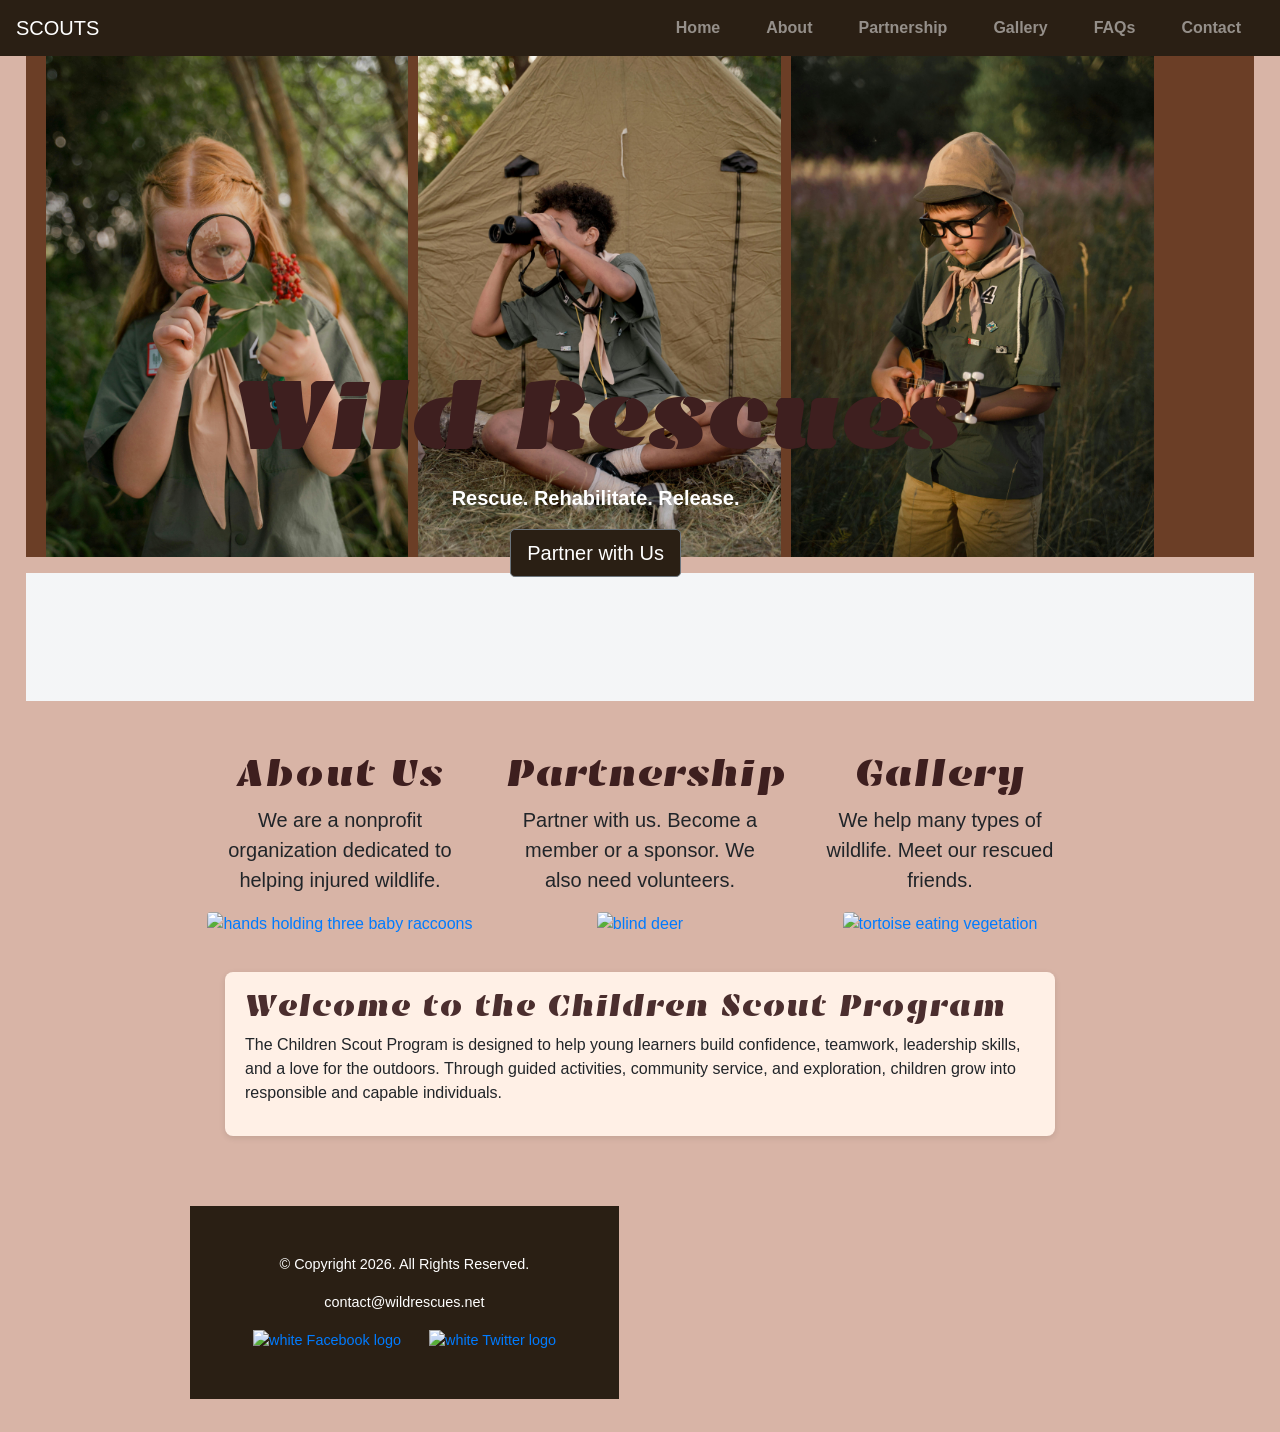
==== index.html @ b506e67f "Add files via upload" ====
<!-- Author: Tracy Oshonwoh | Date: February 24, 2026 -->
<!DOCTYPE html>
<html lang="en">
<head>
    <link rel="stylesheet" href="style.css">
    <meta charset="utf-8">
    <meta name="description" content="Wild Rescues is a local nonprofit organization dedicated to helping injured, neglected, or orphaned wildlife.">
    <title>Children Scout Program | Children Scout</title>

    <!-- Google Fonts -->
    <link rel="preconnect" href="https://fonts.googleapis.com">
    <link rel="preconnect" href="https://fonts.gstatic.com" crossorigin>
    <link href="https://fonts.googleapis.com/css2?family=Emblema+One&family=Lora&display=swap" rel="stylesheet">

</head>

<body>
<body>
    <!-- Skip to Content Link -->
    <a href="#content" class="skip">Skip to Content</a>

<header>
 <!-- Bootstrap CSS -->
    <link href="https://cdn.jsdelivr.net/npm/bootstrap@4.6.2/dist/css/bootstrap.min.css" rel="stylesheet">

<nav>
    <ul>
    <div class="image-row sticky">
        <img src="scout1.jpg" alt="Logo" width ="200" height="200">
        <img src="scout2.jpg" alt="Logo" width ="200" height="200">
        <img src="scout8.jpg" alt="Logo" width ="200" height="200">   
    </div>
  </ul>
</nav>

    <div class="mobile">
        <h1>🌲 Children Scout Program</h1>
        <h2>Learn. Lead. Explore.</h2>
    </div>
<!-- Bootstrap Navigation Bar -->
<nav class="navbar navbar-expand-sm navbar-dark bg-brown fixed-top">
    <a class="navbar-brand" href="index.html">SCOUTS</a>

    <button class="navbar-toggler" type="button" data-toggle="collapse" data-target="#navbarResponsive">
        <span class="navbar-toggler-icon"></span>
    </button>
     <!-- Navbar Links -->
    <div class="collapse navbar-collapse" id="navbarResponsive">
        <ul class="navbar-nav ml-auto">
            <li class="nav-item"><a class="nav-link" href="index.html">Home</a></li>
            <li class="nav-item"><a class="nav-link" href="about1.html">About</a></li>
            <li class="nav-item"><a class="nav-link" href="partnership.html">Partnership</a></li>
            <li class="nav-item"><a class="nav-link" href="gallery.html">Gallery</a></li>
            <li class="nav-item"><a class="nav-link" href="faqs.html">FAQs</a></li>
            <li class="nav-item"><a class="nav-link" href="contact1.html">Contact</a></li>
        </ul>
    </div>
</nav>

<!-- Header and Hero Image -->
<header class="jumbotron jumbotron-fluid hero text-center text-white mb-0">
    <div class="container welcome">
        <h1 class="display-1 font-weight-bolder">Wild Rescues</h1>
        <p class="lead font-weight-bold">Rescue. Rehabilitate. Release.</p>
        <a href="#" role="button" class="btn btn-outline-secondary btn-lg text-white bg-brown">
            Partner with Us
        </a>
    </div>
</header>

<!-- Main Content Area -->
<main class="container-fluid mt-5">

    <div class="row text-center">

        <div class="col-sm-4">
            <h1>About Us</h1>
            <p class="lead">We are a nonprofit organization dedicated to helping injured wildlife.</p>
            <figure>
                <a href="#"><img src="images/baby-raccoons.jpg" alt="hands holding three baby raccoons" class="img-fluid rounded"></a>
            </figure>
        </div>

        <div class="col-sm-4">
            <h1>Partnership</h1>
            <p class="lead">Partner with us. Become a member or a sponsor. We also need volunteers.</p>
            <figure>
                <a href="#"><img src="images/blind-deer.jpg" alt="blind deer" class="img-fluid rounded"></a>
            </figure>
        </div>

        <div class="col-sm-4">
            <h1>Gallery</h1>
            <p class="lead">We help many types of wildlife. Meet our rescued friends.</p>
            <figure>
                <a href="#"><img src="images/tortoise.jpg" alt="tortoise eating vegetation" class="img-fluid rounded"></a>
            </figure>
        </div>

 
<main id="content">
    <section>
        <h2>Welcome to the Children Scout Program</h2>
        <p>
            The Children Scout Program is designed to help young learners build confidence,
            teamwork, leadership skills, and a love for the outdoors. Through guided activities,
            community service, and exploration, children grow into responsible and capable individuals.
        </p>
    </section>
</main>

<!-- Footer -->
<footer class="jumbotron jumbotron-fluid text-center p-5 bg-brown mb-0">
    <div class="container text-white">
        <p>&copy; Copyright 2026. All Rights Reserved.</p>
        <p>
            <a href="mailto:contact@wildrescues.net" class="text-white">
                contact@wildrescues.net
            </a>
        </p>
        <a href="https://www.facebook.com" target="_blank">
            <img src="images/facebook-logo.png" alt="white Facebook logo" class="pr-4">
        </a>
        <a href="https://twitter.com" target="_blank">
            <img src="images/twitter-logo.png" alt="white Twitter logo">
        </a>
    </div>
</footer>

<!-- Scripts -->
<script src="https://code.jquery.com/jquery-3.5.1.slim.min.js"></script>
<script src="https://cdn.jsdelivr.net/npm/bootstrap@4.6.2/dist/js/bootstrap.bundle.min.js"></script>
<script src="scripts/script.js"></script>

</body>
</html>
---- style.css ----
/* ------------------ General Styles ------------------ */
body {
    font-family: 'Lora', serif;
    margin: 0;
    padding: 0;
    line-height: 1.6;
    background-color: #f5ebe0; /* light brown background */
    color: #4b2e2e; /* dark brown text */
}

h1, h2, h3 {
    font-family: 'Emblema One', cursive;
    margin: 0.5em 0;
    color: #3e1f1f; /* darker brown for headers */
}

a {
    text-decoration: none;
    color: #6b3e26; /* brown links */
}

ul {
    list-style-type: none;
    padding: 0;
    margin: 0;
}
.hero {
    background-image: linear-gradient(rgba(255, 255, 255, 0.5),
    rgba(255, 255, 255, 0.5)),
    url("../images/baby-hawk.jpg");
    background-size: cover;
    background-repeat: no-repeat;
    background-position: right;
}
.welcome {
    position: absolute;
    top: 40%;
}
.display-1 {
    font-size: 4em;
}
.bg-brown {
    background-color: #2a1f14 !important;
}

/* ------------------ Image Styles ------------------ */
img {
    max-width: 100%;
    display: inline-block; 
    margin-right: 10px; 
    vertical-align: middle;
}

/* Example CSS Reset */
img, video, h1, h2, h3, p {
  margin: 0;
  padding: 0;
  border: 0;
}
/* Style rules for skip navigation link */
.skip {
    position: absolute;
    left: -999px;
}

.skip:focus {
    left: 10px;
    top: 10px;
    background: #000;
    color: #fff;
    padding: 5px;
}

.image-row {
    display: flex;
    flex-wrap: wrap;
    gap: 10px;
}

.image-row img {
    width: 30%;
    height: auto;
}

/* ------------------ Mobile vs Tab-Desk ------------------ */
.mobile {
    display: block;
}

.tab-desk {
    display: none;
}

/* ------------------ Header Area ------------------ */
header {
    background-color:#d8b4a6; /* medium brown */
    padding: 1% 2%;
}

.mobile h1,
.mobile h3 {
    padding: 2%;
    text-align: center;
}

/* ------------------ Navigation Styles ------------------ */
nav {
    background-color: #6b3e26; /* dark brown nav */
}

nav ul {
    display: flex;
    justify-content: flex-start;
    flex-wrap: wrap;
}

nav ul li {
    margin: 0 15px;
}

nav ul li a {
    color: #4b2e2e; /* dark brown text */
    font-weight: bold;
    padding: 10px 0;
    display: block;
}

nav ul li a:hover {
    text-decoration: underline;
}

/* ------------------ Main Content Styles ------------------ */
main {
    max-width: 900px;
    margin: 20px; /* left-aligned */
    padding: 0 15px;
    text-align: left;
}

section {
    background-color: #fff0e6; /* lighter brown card */
    padding: 15px 20px;
    border-radius: 8px;
    box-shadow: 0 2px 6px rgba(0,0,0,0.1);
    margin-bottom: 30px;
}

section h2 {
    color: #4b2e2e;
}

/* ------------------ Footer Styles ------------------ */
footer {
    background-color: #3e1f1f; /* very dark brown */
    color: #f5ebe0; /* light text */
    text-align: center;
    padding: 15px 0;
    margin-top: 20px;
    font-size: 0.9em;
}

/* ------------------ Responsive Styles ------------------ */
@media (min-width: 768px) {
    .mobile {
        display: none;
    }
.social img {
    display: inline-block;
    padding: 4%;
}
    .tab-desk {
        display: block;
    }
/* Tablet Viewport: Style rules for footer area */

footer {
    overflow: auto;
}

.copyright {
    float: left;
    width: 65%;
}

.social {
    float: right;
    width: 25%;
}
    nav ul {
        justify-content: flex-start;
        padding-left: 20px;
    }
}
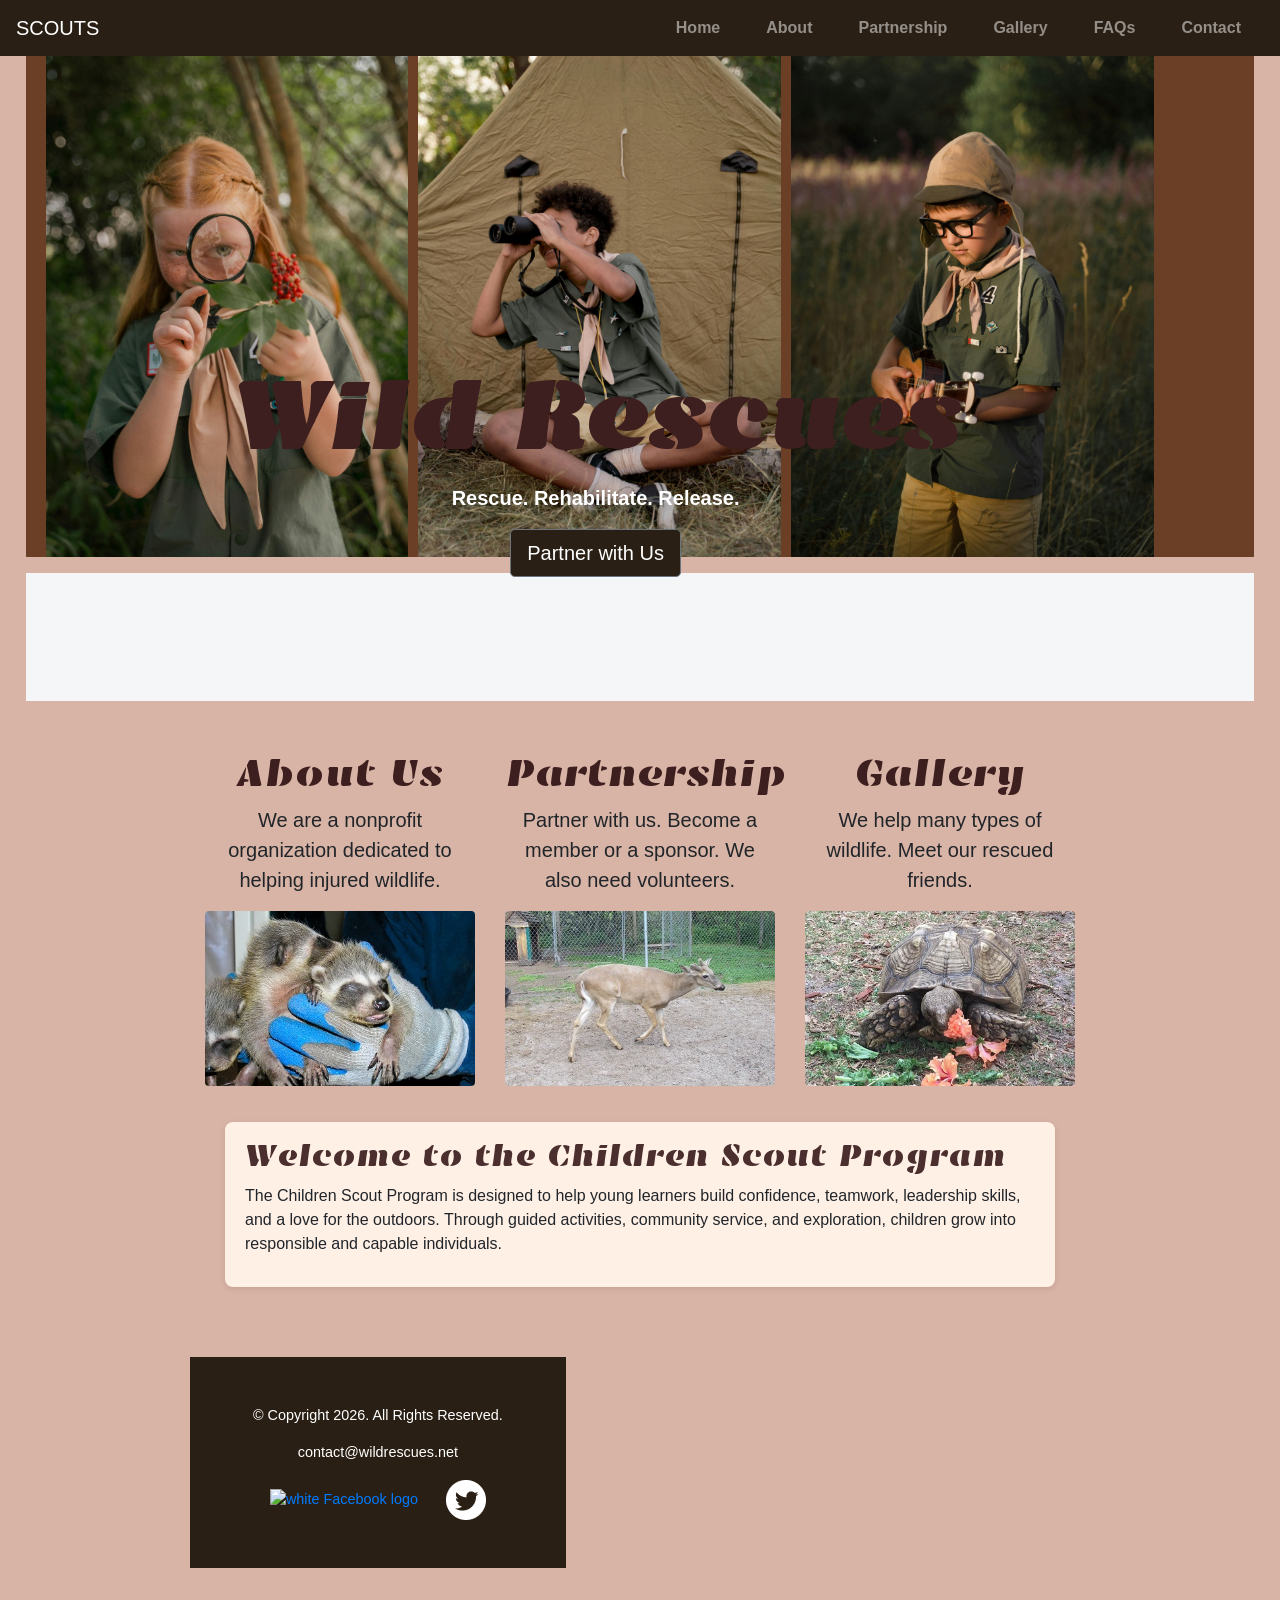
==== commit 6e75021d: "Update index.html" ====
--- a/index.html
+++ b/index.html
@@ -77,7 +77,7 @@
             <h1>About Us</h1>
             <p class="lead">We are a nonprofit organization dedicated to helping injured wildlife.</p>
             <figure>
-                <a href="#"><img src="images/baby-raccoons.jpg" alt="hands holding three baby raccoons" class="img-fluid rounded"></a>
+                <a href="#"><img src="baby-raccoons.jpg" alt="hands holding three baby raccoons" class="img-fluid rounded"></a>
             </figure>
         </div>
 
@@ -85,7 +85,7 @@
             <h1>Partnership</h1>
             <p class="lead">Partner with us. Become a member or a sponsor. We also need volunteers.</p>
             <figure>
-                <a href="#"><img src="images/blind-deer.jpg" alt="blind deer" class="img-fluid rounded"></a>
+                <a href="#"><img src="blind-deer.jpg" alt="blind deer" class="img-fluid rounded"></a>
             </figure>
         </div>
 
@@ -93,7 +93,7 @@
             <h1>Gallery</h1>
             <p class="lead">We help many types of wildlife. Meet our rescued friends.</p>
             <figure>
-                <a href="#"><img src="images/tortoise.jpg" alt="tortoise eating vegetation" class="img-fluid rounded"></a>
+                <a href="#"><img src="tortoise.jpg" alt="tortoise eating vegetation" class="img-fluid rounded"></a>
             </figure>
         </div>
 
@@ -119,10 +119,10 @@
             </a>
         </p>
         <a href="https://www.facebook.com" target="_blank">
-            <img src="images/facebook-logo.png" alt="white Facebook logo" class="pr-4">
+            <img src="facebook-logo.png" alt="white Facebook logo" class="pr-4">
         </a>
         <a href="https://twitter.com" target="_blank">
-            <img src="images/twitter-logo.png" alt="white Twitter logo">
+            <img src="twitter-logo.png" alt="white Twitter logo">
         </a>
     </div>
 </footer>
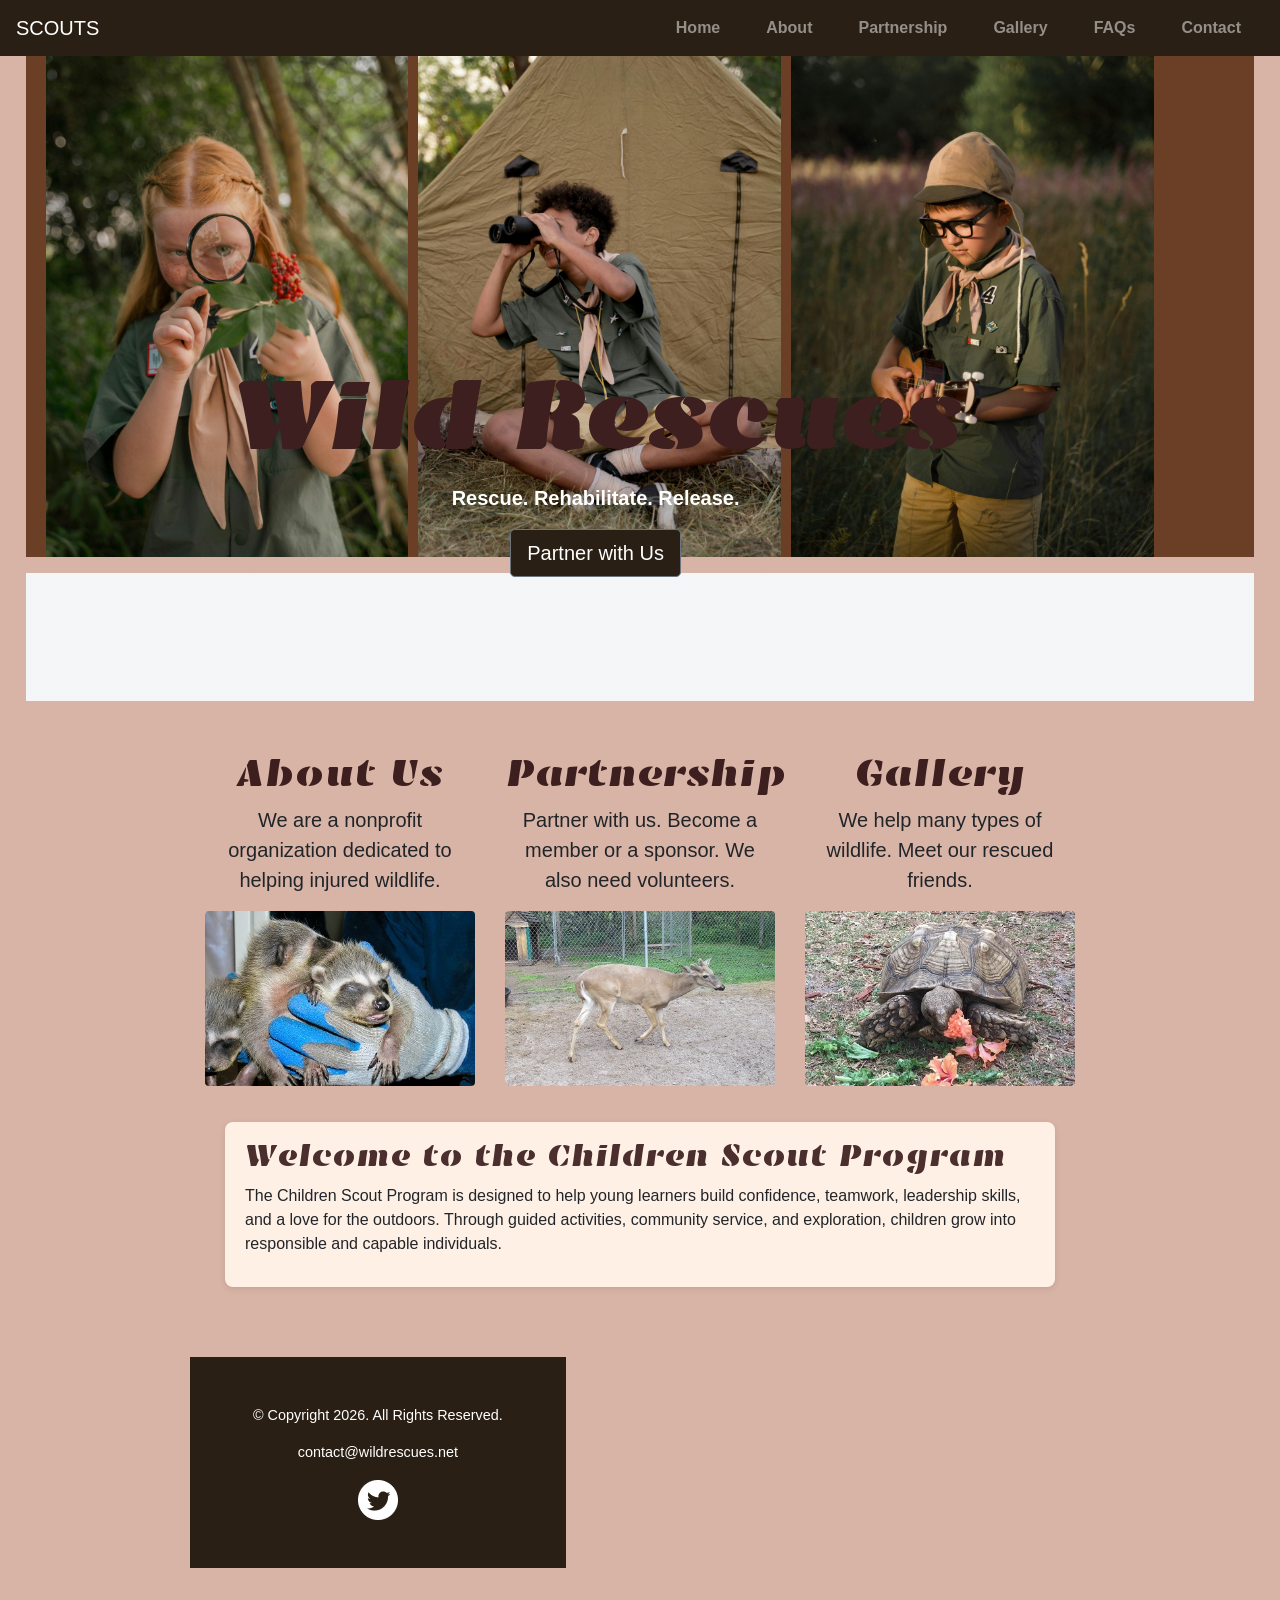
==== commit 419ffb99: "Update index.html" ====
--- a/index.html
+++ b/index.html
@@ -14,7 +14,7 @@
 
 </head>
 
-<body>
+
 <body>
     <!-- Skip to Content Link -->
     <a href="#content" class="skip">Skip to Content</a>
@@ -118,9 +118,6 @@
                 contact@wildrescues.net
             </a>
         </p>
-        <a href="https://www.facebook.com" target="_blank">
-            <img src="facebook-logo.png" alt="white Facebook logo" class="pr-4">
-        </a>
         <a href="https://twitter.com" target="_blank">
             <img src="twitter-logo.png" alt="white Twitter logo">
         </a>
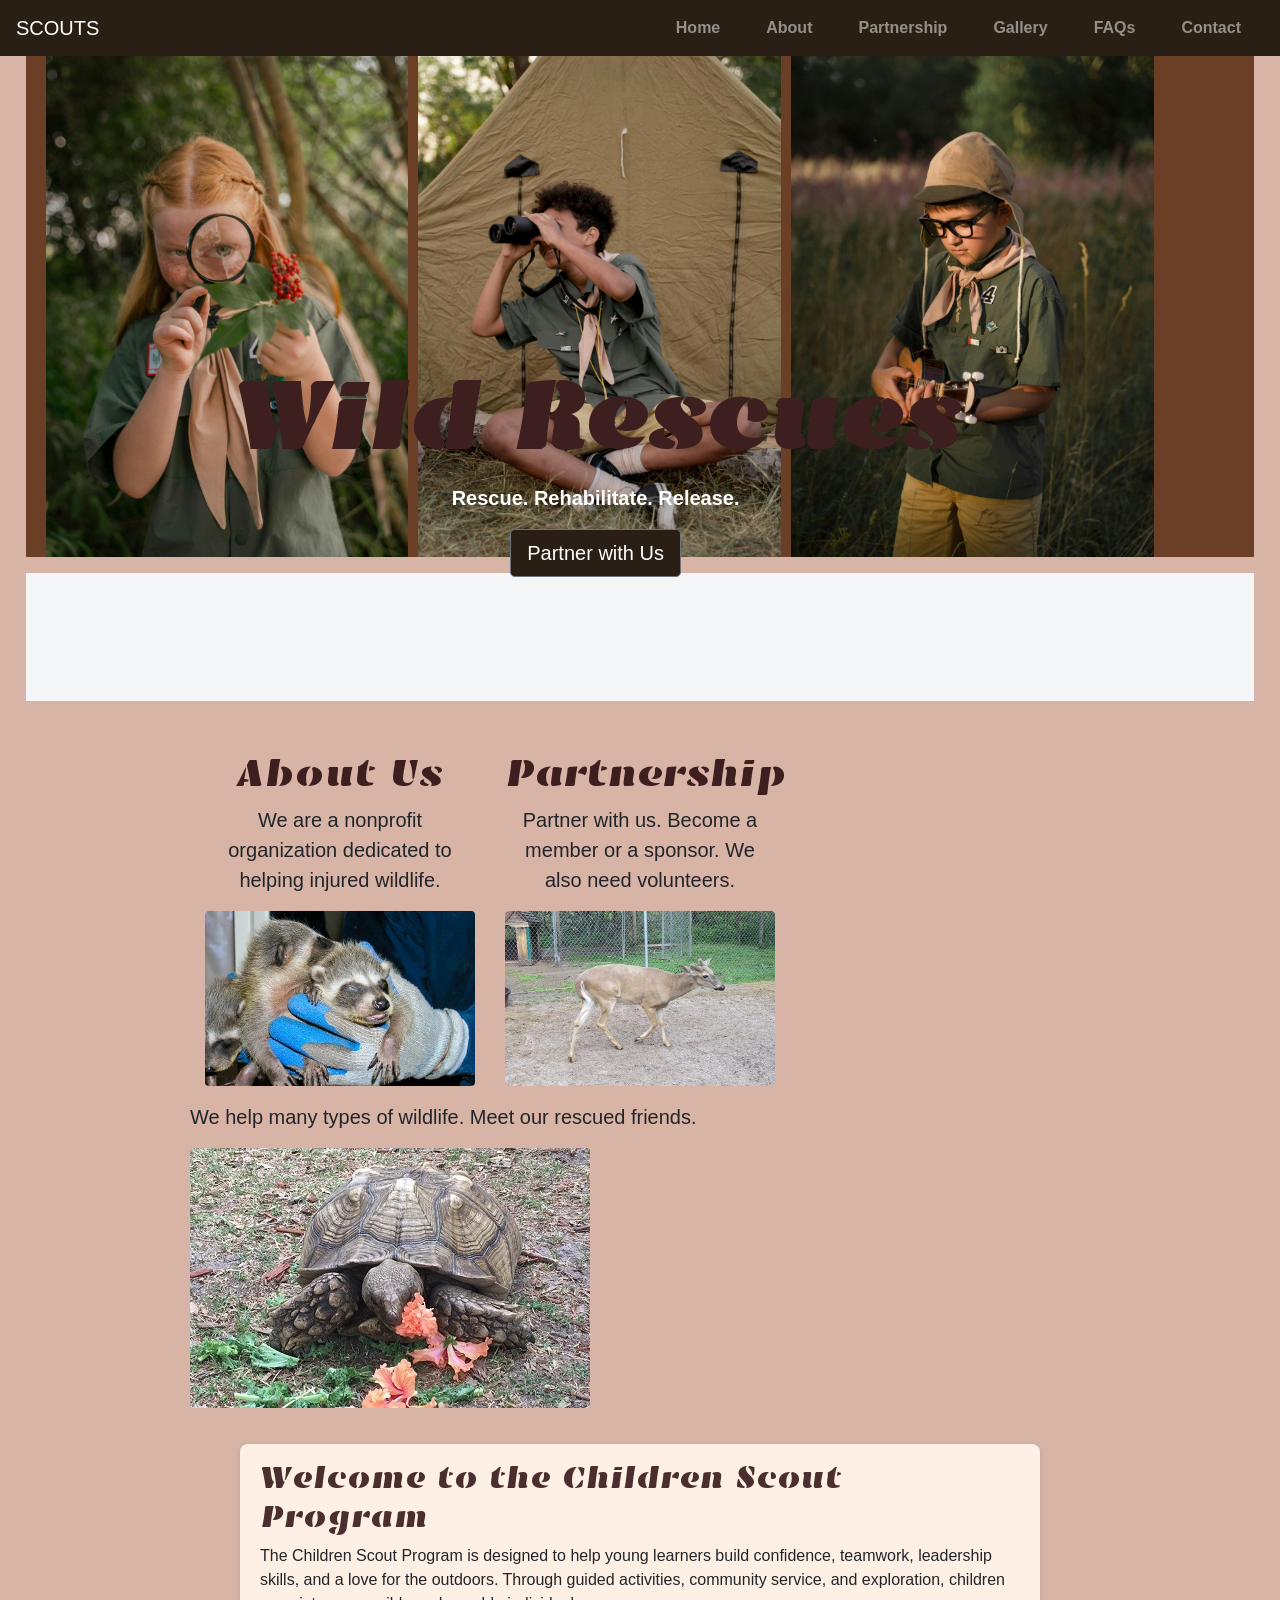
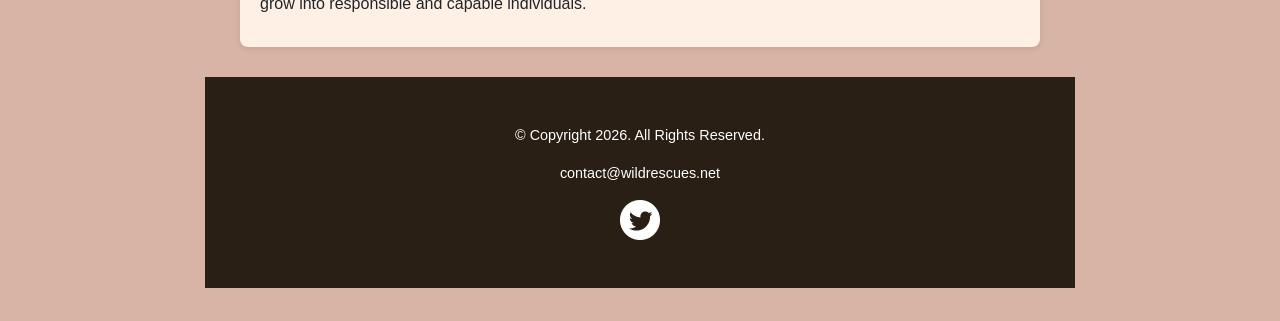
==== commit 2cfb56df: "Update index.html" ====
--- a/index.html
+++ b/index.html
@@ -89,8 +89,7 @@
             </figure>
         </div>
 
-        <div class="col-sm-4">
-            <h1>Gallery</h1>
+       
             <p class="lead">We help many types of wildlife. Meet our rescued friends.</p>
             <figure>
                 <a href="#"><img src="tortoise.jpg" alt="tortoise eating vegetation" class="img-fluid rounded"></a>
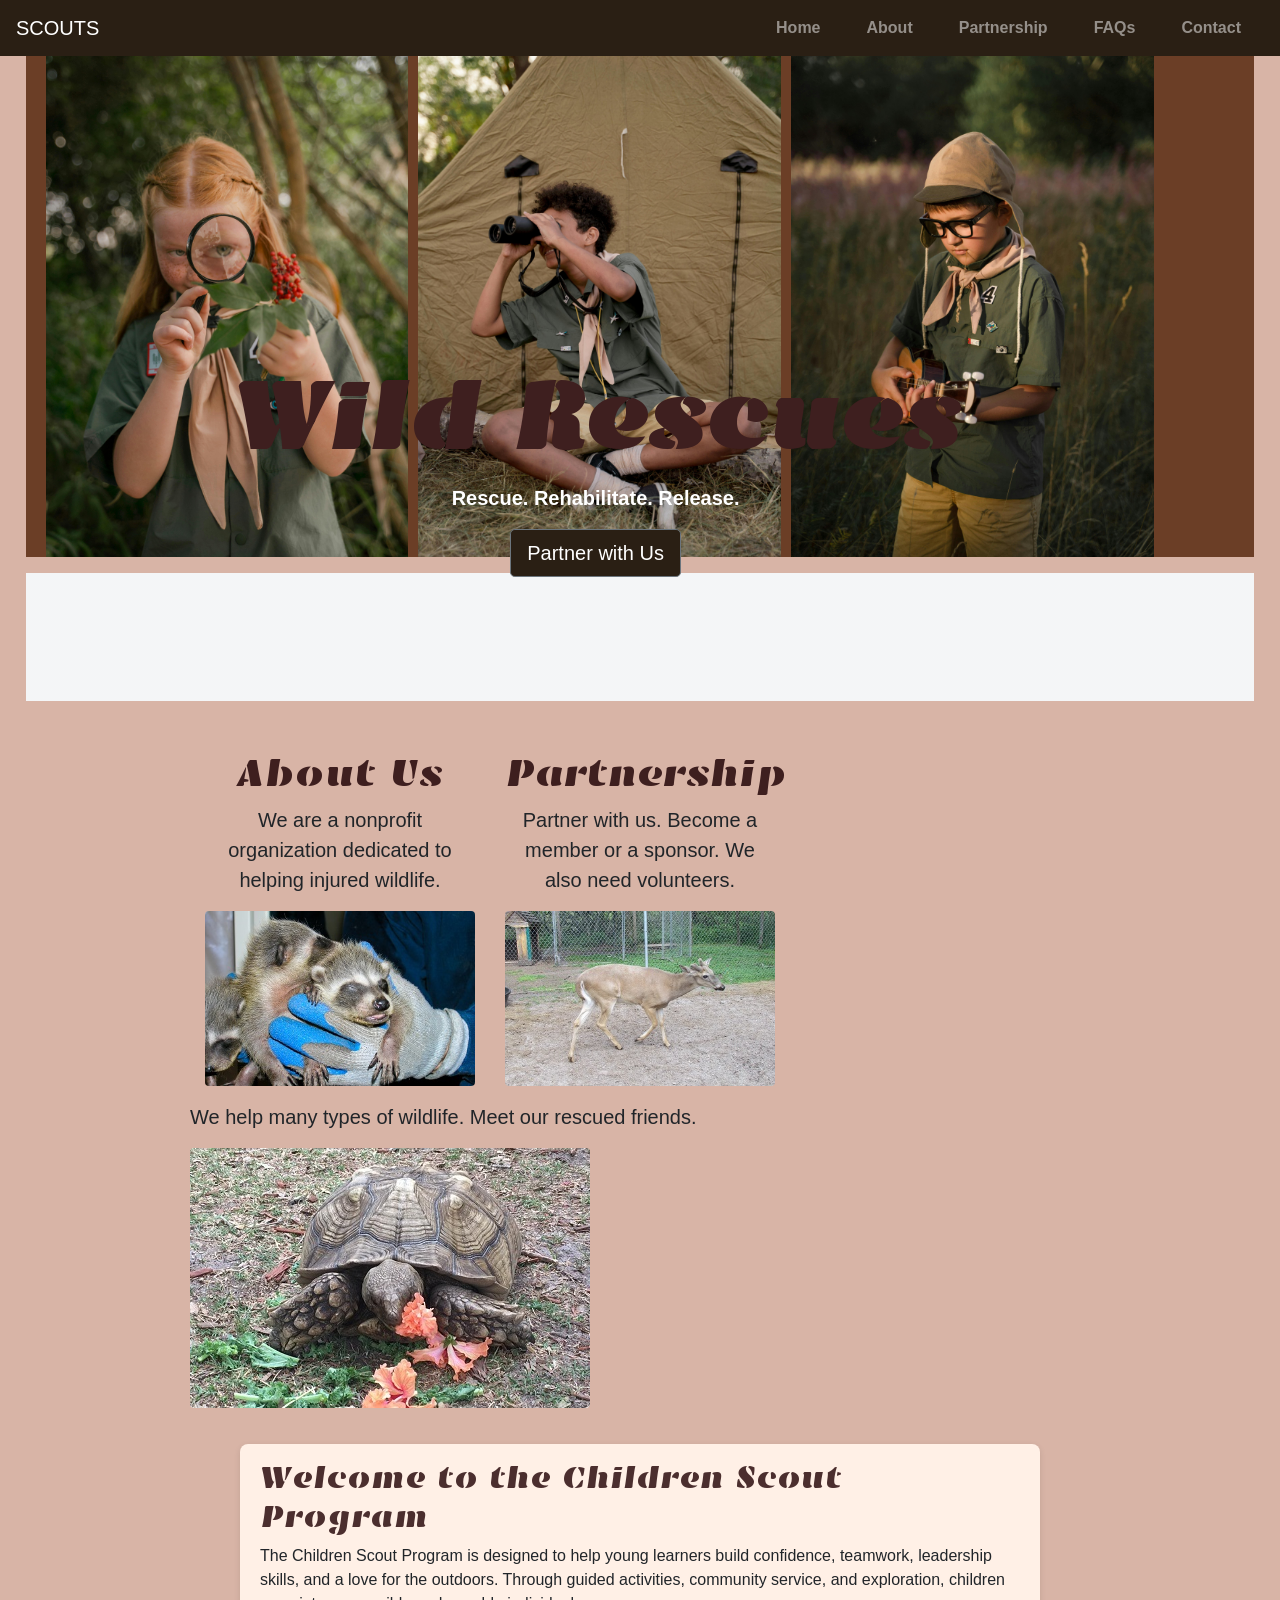
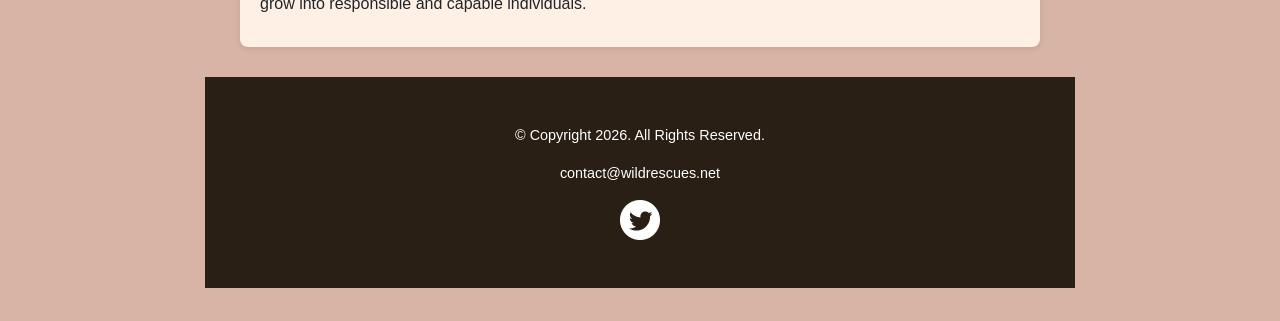
==== commit f9abee6f: "Update index.html" ====
--- a/index.html
+++ b/index.html
@@ -50,7 +50,6 @@
             <li class="nav-item"><a class="nav-link" href="index.html">Home</a></li>
             <li class="nav-item"><a class="nav-link" href="about1.html">About</a></li>
             <li class="nav-item"><a class="nav-link" href="partnership.html">Partnership</a></li>
-            <li class="nav-item"><a class="nav-link" href="gallery.html">Gallery</a></li>
             <li class="nav-item"><a class="nav-link" href="faqs.html">FAQs</a></li>
             <li class="nav-item"><a class="nav-link" href="contact1.html">Contact</a></li>
         </ul>
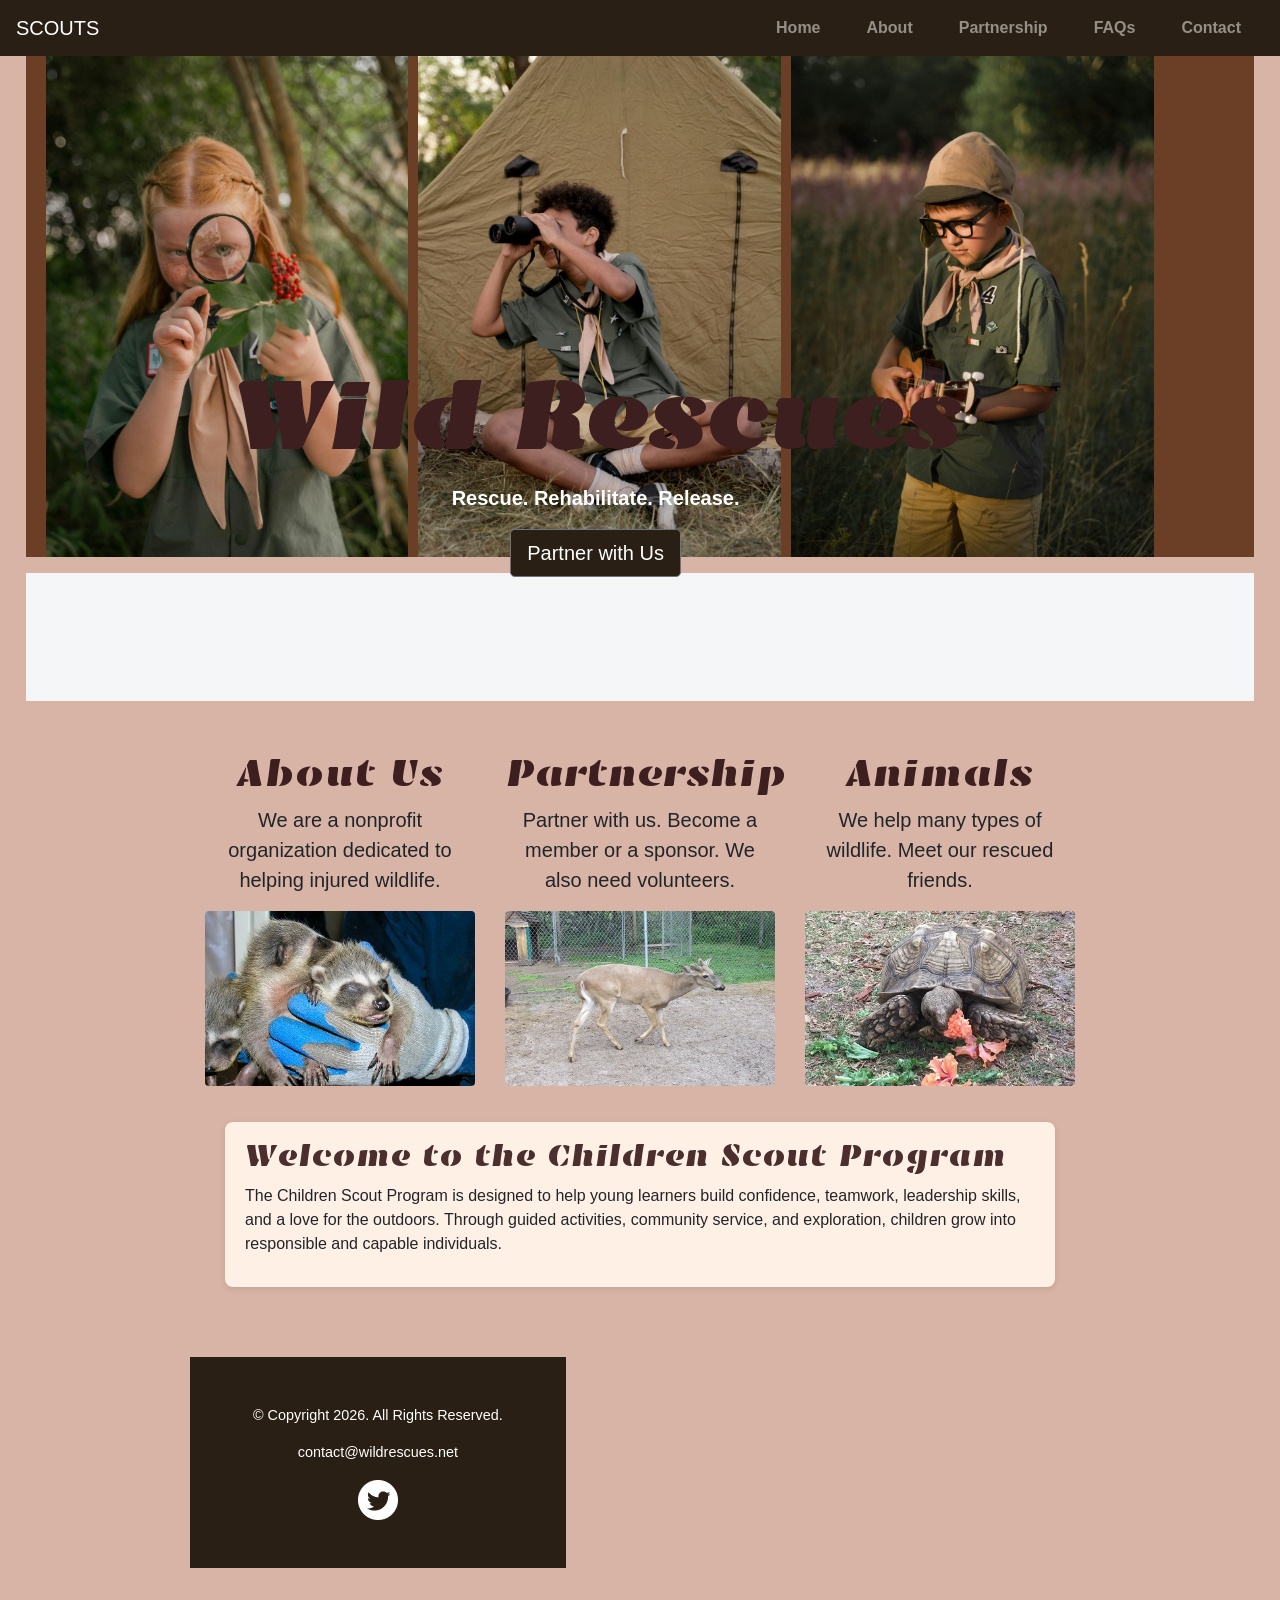
==== commit b325d62b: "Update index.html" ====
--- a/index.html
+++ b/index.html
@@ -87,8 +87,8 @@
                 <a href="#"><img src="blind-deer.jpg" alt="blind deer" class="img-fluid rounded"></a>
             </figure>
         </div>
-
-       
+         <div class="col-sm-4">
+            <h1>Animals</h1>
             <p class="lead">We help many types of wildlife. Meet our rescued friends.</p>
             <figure>
                 <a href="#"><img src="tortoise.jpg" alt="tortoise eating vegetation" class="img-fluid rounded"></a>
